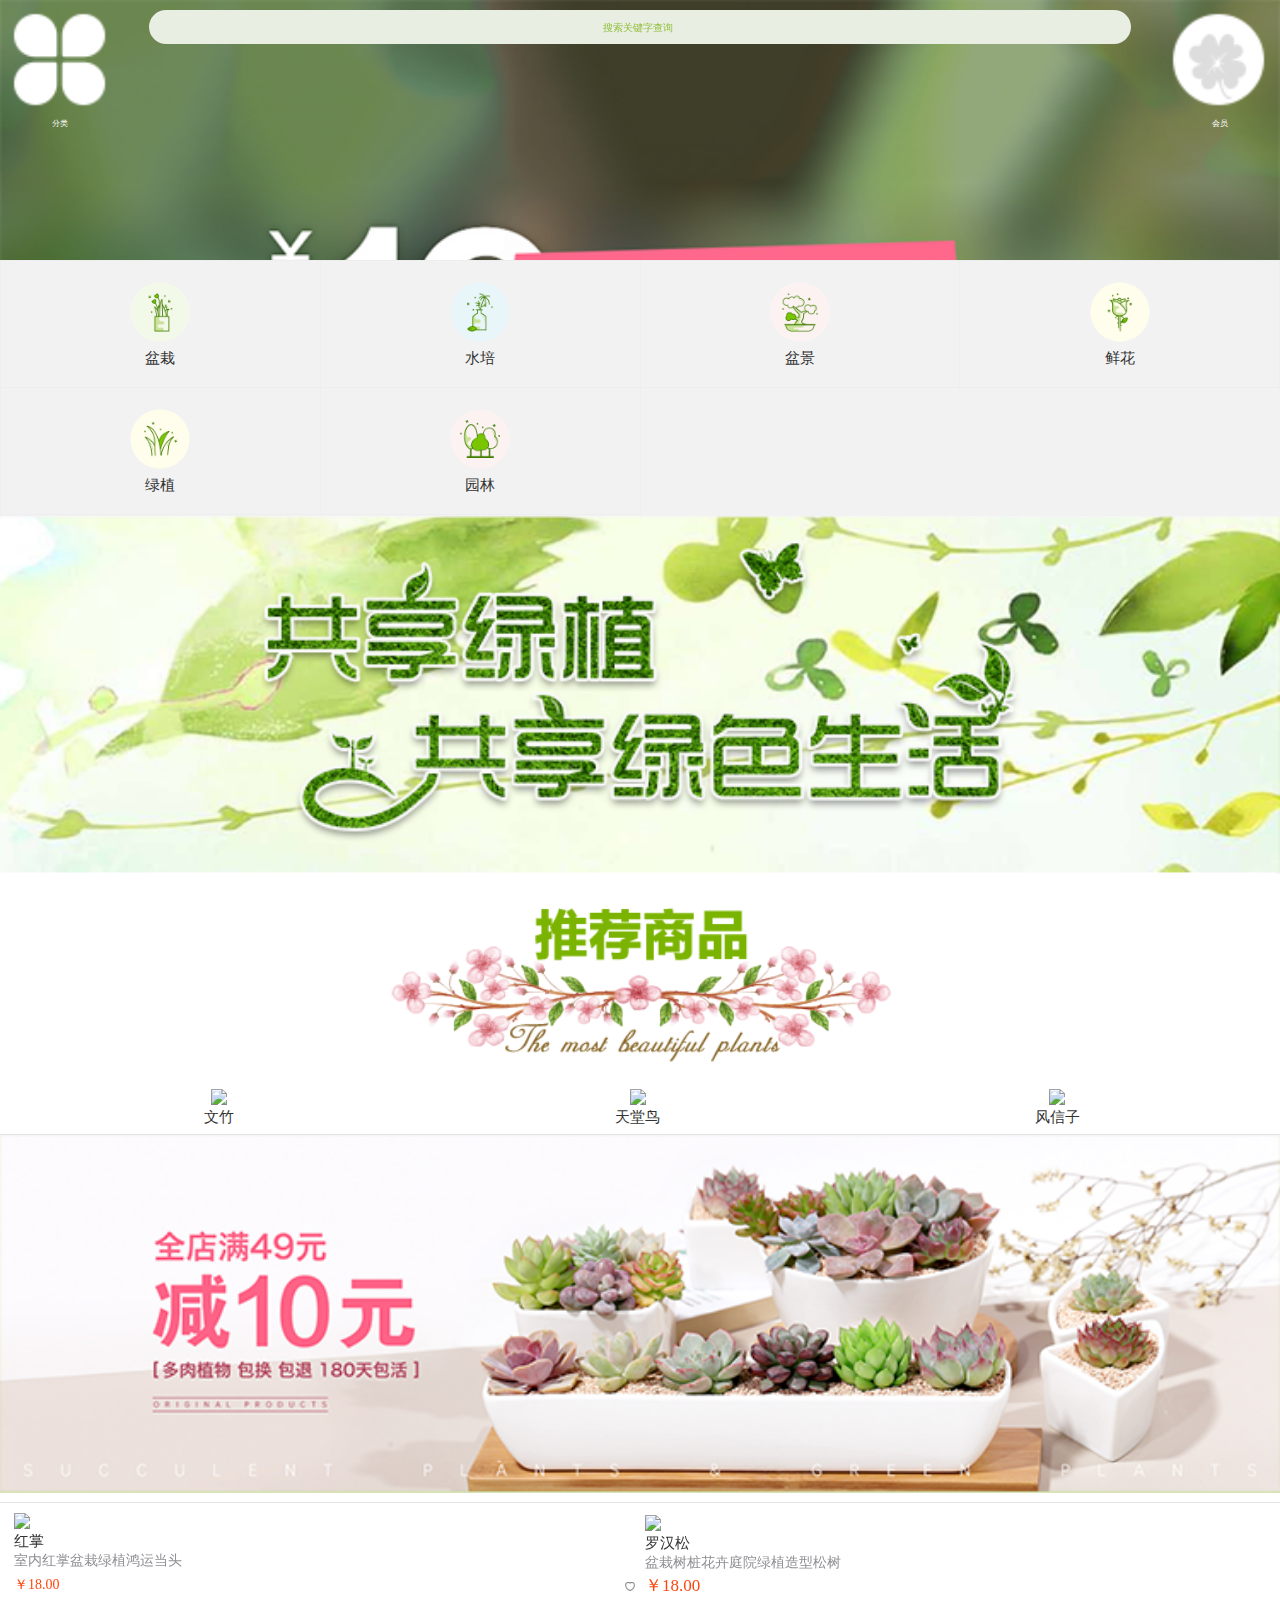
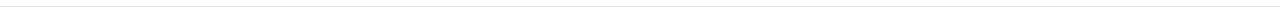
==== home.html @ 68959012 "登录和首页" ====
<!DOCTYPE html>
<html>
	<header>
		<meta charset="utf-8">
	    <meta name="viewport" content="width=device-width,initial-scale=1,minimum-scale=1,maximum-scale=1,user-scalable=no" />
	    <title></title>
	    <script src="js/mui.min.js"></script>
	    <script src="js/juicer-min.js"></script>
	    <script src="js/data/home.js"></script>
	    
	    <link href="css/mui.min.css" rel="stylesheet"/>
	    <link href="css/main.css" rel="stylesheet"/>
	    <script type="text/javascript" charset="utf-8">
	      	mui.init();
	    </script>
	</header>
<body class="mui-scroll" style="overflow:inherit">
	<div class="header">
		<div class="fl">
			<img src="image/icon/index_class.png" class="homeclass" />
			<p class="class">分类</p>
		</div>
		<div class="search">
		    <input type="search" class="mui-input-clear" placeholder="搜索关键字查询">
		</div>
		<div class="fl" style="margin-left: 3%;">
			<img src="image/icon/index_member.png" class="homeclass" />
			<p class="class">会员</p>
		</div>
	</div>
	<div>
		<ul class="mui-table-view mui-grid-view mui-grid-9">
		<li class="mui-table-view-cell mui-media mui-col-xs-4 mui-col-sm-3">
		    <a href="javascript:prolist();">
		        <span class="mui-icon">
		        	<img class="class-img" src="image/icon/index_icon1.png" >
		        </span>
		        <div class="mui-media-body">盆栽</div>
		    </a>
		</li>
		<li class="mui-table-view-cell mui-media mui-col-xs-4 mui-col-sm-3">
		    <a href="#">
		        <span class="mui-icon">
		        	<img class="class-img" src="image/icon/index_icon2.png" >
		        </span>
		        <div class="mui-media-body">水培</div>
		    </a>
		</li>
		<li class="mui-table-view-cell mui-media mui-col-xs-4 mui-col-sm-3">
		    <a href="#">
		        <span class="mui-icon">
		        	<img class="class-img" src="image/icon/index_icon3.png" >
		        </span>
		        <div class="mui-media-body">盆景</div>
		    </a>
		</li>
		<li class="mui-table-view-cell mui-media mui-col-xs-4 mui-col-sm-3">
		    <a href="#">
		        <span class="mui-icon">
		        	<img class="class-img" src="image/icon/index_icon4.png" >
		        </span>
		        <div class="mui-media-body">鲜花</div>
		    </a>
		</li>
		<li class="mui-table-view-cell mui-media mui-col-xs-4 mui-col-sm-3">
		    <a href="#">
		        <span class="mui-icon">
		        	<img class="class-img" src="image/icon/index_icon5.png" >
		        </span>
		        <div class="mui-media-body">绿植</div>
		    </a>
		</li>
		<li class="mui-table-view-cell mui-media mui-col-xs-4 mui-col-sm-3">
		    <a href="#">
		        <span class="mui-icon">
		        	<img class="class-img" src="image/icon/index_icon6.png" >
		        </span>
		        <div class="mui-media-body">园林</div>
		    </a>
		</li>
		   </ul>
	</div>
	<div>
		<img src="image/index_img/index_img_02@2x.png" class="ad1" />
	</div>
	<div class="logo_div" style="margin-top: 10px;">
		<img src="image/icon/index_recommend.png" class="logo_img" />
	</div>
	<div class="tj">
		<ul class="mui-table-view mui-grid-view">
		    <li class="mui-table-view-cell mui-media mui-col-xs-4">
		        <a href="#">
		            <img class="mui-media-object" src="http://placehold.it/300x300">
		            <div class="mui-media-body">文竹</div>
		        </a>
		    </li>
		    <li class="mui-table-view-cell mui-media mui-col-xs-4">
		        <a href="#">
		            <img class="mui-media-object" src="http://placehold.it/300x300">
		            <div class="mui-media-body">天堂鸟</div>
		        </a>
		    </li>
		    <li class="mui-table-view-cell mui-media mui-col-xs-4">
		        <a href="#">
		            <img class="mui-media-object" src="http://placehold.it/300x300">
		            <div class="mui-media-body">风信子</div>
		        </a>
		    </li>
		</ul>
	</div>
	<div>
		<img src="image/index_img/index_img_04@2x.png" class="ad1" />
	</div>
	
	<div>
		<ul class="mui-table-view mui-grid-view alil">
		    <li class="mui-table-view-cell mui-media mui-col-xs-6">
		        <a href="#">
		            <img class="mui-media-object" src="http://placehold.it/400x350">
		            <div class="mui-media-body">红掌</div>
		            <div class=""><h5>室内红掌盆栽绿植鸿运当头</h5></div>
		            <div>
		            	<div class="harf">
		            		<h5 style="color: #FE470E;">￥18.00</h5>
		            	</div>
		            	
		            	<div class="harf">
		            		<img src="image/icon/collect_normal.png" class="home-love"/>
		            	</div>
		            	
		            </div>
		        </a>
		    </li>
		    <li class="mui-table-view-cell mui-media mui-col-xs-6">
		        <a href="#">
		            <img class="mui-media-object" src="http://placehold.it/400x350">
		            <div class="mui-media-body">罗汉松</div>
		            <div class=""><h5>盆栽树桩花卉庭院绿植造型松树</h5></div>
		            <div style="color: #FE470E;">￥18.00</div>
		        </a>
		    </li>
		</ul>
	</div>
	
</body>
</html>
---- css/main.css ----
.bodybox{
    overflow: auto;
    -webkit-overflow-scrolling: touch;
}

*{-webkit-box-sizing: border-box; box-sizing: border-box; margin:0; padding:0;outline: none;-webkit-tap-highlight-color:rgba(0,0,0,0);}
:after,:before{-webkit-box-sizing: border-box; box-sizing: border-box;}
html{-webkit-text-size-adjust:100%;}
body{font-family:'microsoft yahei','simhei','sans-serif';color: #222;background: #fff;font-size:0.14rem;}
h1,h2,h3,h4,h5,h6{font-weight: normal}
b{font-weight: normal}
i{font-style: normal}
.b{font-weight: bold}
button,input{ -webkit-appearance:none;border-radius:0;color: #222;background: transparent;border:none;line-height: 22px;font-size:0.14rem;outline: none;}
input::-webkit-input-placeholder{font-family:'microsoft yahei','simhei','sans-serif';color: #a8a8a8;}
textarea{resize: none;border:1px solid #ddd;border-radius: 4px;padding:0 10px;width: 100%;height: 100px;font-family:'microsoft yahei','simhei','sans-serif';font-size: 0.14rem;color:#222;line-height: 24px;}
textarea::-webkit-input-placeholder{color:#999;}
ul{list-style:none;}
a{text-decoration:none;}
.cursor{cursor: pointer}

@font-face {
    font-family: 'iconfont';
    src: url('../font/iconfont.eot');
    src: url('../font/iconfont.eot?#iefix') format('embedded-opentype'),
    url('../font/iconfont.woff') format('woff'),
    url('../font/iconfont.ttf') format('truetype'),
    url('../font/iconfont.svg#iconfont') format('svg');
}
.iconfont{
    font-family:"iconfont" !important;
    font-size:0.16rem;font-style:normal;
    -webkit-font-smoothing: antialiased;
    -webkit-text-stroke-width: 0.2px;
    -moz-osx-font-smoothing: grayscale;
}

.col-1 { width : 8.33% }
.col-2 { width : 16.66% }
.col-3 { width : 25% }
.col-4 { width : 33.33% }
.col-5 { width : 41.66% }
.col-6 { width : 50% }
.col-7 { width : 58.33% }
.col-8 { width : 66.66% }
.col-9 { width : 75% }
.col-10 { width : 83.33% }
.col-11 { width : 91.66% }
.col-12 { width : 100% }
.w20per{width: 20%}

.L{float:left;}
.R{float:right;}
.clear:after{content:'';display:block;clear:both;visibility:hidden;}
.overhid{overflow: hidden}
.marok:before,.marok:after{content: '';display: table;}
.moreline1{overflow: hidden;text-overflow: ellipsis;white-space: nowrap;}
.moreline2{overflow: hidden;display: -webkit-box;-webkit-box-orient: vertical;-webkit-line-clamp:2;}
.textL{text-align: left;}
.textC{text-align: center;}
.textR{text-align: right;}
.inblock{display: inline-block}
.block{display: block}
.wordbreak{word-break: break-all}
.table{display: table;width: 100%;height: 100%;}
.tablec{display: table-cell;vertical-align: middle}
.vermid{vertical-align: middle}
.vertop{vertical-align: top}
.verbot{vertical-align: bottom}
.verbase{vertical-align: baseline}

.fs12{font-size: 0.12rem;}
.fs13{font-size: 0.13rem;}
.fs14{font-size: 0.14rem;}
.fs15{font-size: 0.15rem;}
.fs16{font-size: 0.16rem;}
.fs17{font-size: 0.17rem;}
.fs18{font-size: 0.18rem;}
.fs19{font-size: 0.19rem;}
.fs20{font-size: 0.2rem;}
.fs22{font-size: 0.22rem;}
.fs25{font-size: 0.25rem;}
.fs30{font-size: 0.30rem;}
.fs32{font-size: 0.32rem;}
.fs35{font-size: 0.35rem;}
.fs40{font-size: 0.40rem;}
.fs42{font-size: 0.42rem;}
.fs50{font-size: 0.50rem;}
.fs80{font-size: 0.80rem;}
.h24{height: 24px;}
.h32{height: 32px;}
.h45{height: 45px;}
.h50{height: 50px;}
.h60{height: 60px;}
.h80{height: 80px;}
.h90{height: 90px;}
.lh24{line-height: 24px;}
.lh45{line-height: 45px;}
.pad016{padding: 0 16px;}
.pad010{padding: 0 10px;}
.pad10{padding: 10px;}
.pad20{padding: 20px;}
.pad020{padding: 0 20px;}
.pad05{padding: 0 5px;}
.padb10{padding-bottom: 10px;}
.padb20{padding-bottom: 20px;}
.padtb10{padding:10px 0}
.padtb12{padding:12px 0}
.padtb20{padding:20px 0}
.padtb5{padding:5px 0}
.padl10{padding-left: 10px;}
.padr10{padding-right: 10px;}
.padt10{padding-top: 10px;}
.padt20{padding-top:20px;}
.padb30{padding-bottom: 30px;}
.bdb{border-bottom: 1px solid #e9e9e9;}
.bdr{border-right: 1px solid #e9e9e9;}
.bdt{border-top: 1px solid #e9e9e9;}
.bdall{border: 1px solid #e9e9e9;}
.bdbon{border-bottom: 1px solid #006062;}
.bdr4{border-radius: 4px;}
.color333{color:#333}
.color5d{color:#5d5d5d;}
.color666{color:#666}
.color777{color:#777}
.color7d{color:#7d7d7d}
.colorccc{color:#ccc}
.colorddd{color:#ddd}
.colora8{color: #a8a8a8}
.colorb4{color:#b4b4b4}
.color888{color:#888}
.color999{color:#999}
.colorbbb{color:#bbb}
.colorfff{color:#fff}
.colorBlue{color:#3573ff}
.colorBlue2{color:#99bfc0}
.colorMainGreen{color:#006062}
.colorGreen{color:#00b125}
.colorRed{color:#cc0000}
.colorRed2{color:#f01236}
.bgGray{background: #f4f4f4}
.bgfff{background: #fff;}
.bgMainGreen{background:#006062;}
.bgOrange{background: #ed6d00;}
.bgRed{background: #ee0000}
.mart20{margin-top: 20px;}
.mart10{margin-top: 10px;}
.marb10{margin-bottom: 10px;}
.mart5{margin-top: 5px;}
.marr5{margin-right:5px}
.marr10{margin-right: 10px;}
.marl20{margin-left: 20px;}
.marl5{margin-left:5px;}
.mar20auto{margin: 20px auto;}
.mar0auto{margin: 0 auto}
.mart30{margin-top: 30px;}
.marb30{margin-bottom: 30px;}
.lhnormal{line-height: normal}

/*登录*/
.logo_div{text-align: center;width: 100%;margin-top: 20%;}
.logo_img{width: 40%;}
.iconlogo{width: 1.2rem;padding-bottom:10px;}
.table{border-bottom:2px solid #F4F5E4;margin-top: 5%;}
.L{width: 15%;}
.R{width: 85%;color: #E3E3E3;}
.ml{width: 70%;margin-left: 12.5%;margin-top: 14%;font-size: 0.6rem;}
.table_f{width: 100%;margin-right: 12.5%;margin-top: 5%;}
.fgp{float: right;}
/*修改手机号 确认修改按钮ok*/
.btnlogin{height: 40px;line-height: 40px;border-radius:25px;background: #7BB501;width: 100%;text-align: center;color:#fff;display: block}
.btnreg{height: 40px;line-height: 40px;border-radius:25px;width: 100%;text-align: center;display: block;border: 1.5px solid #7BB501;color: #7BB501;}

/*首页*/
.header{overflow: hidden;width:100%;height:260px;background: url("../image/index_img/index_img_01@2x.png") no-repeat;background-size:cover;padding: 10px;}
.fl{width: 8%;float: left;color: #fff;}
.homeclass{width: 100%;}
.class{color: #fff;font-size: 0.5rem;text-align: center;margin-top: -8px;}

.search{width: 78%;float: left;margin-left: 3%;}
.search input{border-radius:25px;background: #E8EEE2;font-size: 0.65rem;}
input:-ms-input-placeholder{color: #88B927;opacity:0.9;}
input::-webkit-input-placeholder{color: #88B927;opacity:0.9;}

.class-img{width: 60px;}
.mui-media-body{margin-top: 0 !important;}
.ad1{overflow: hidden;width:100%;height:100%;}

.tj{overflow: hidden;overflow-x: scroll;height: auto;-webkit-backface-visibility: hidden;}
.alil li{text-align:initial !important;}
.harf{width: 50%;float: left;}
.home-love{width: 10px;float: right;margin-top: 9px;}

/*商品列表*/
.search-header{overflow: hidden;width:100%;height:auto;background: #7BB501;background-size:cover;padding-top: 10px;text-align: center;}
.search-list{width: 80%;float: left;margin-left: 7%;}
.search-list input{border-radius:25px;background: #E5EFCE;font-size: 0.65rem;}
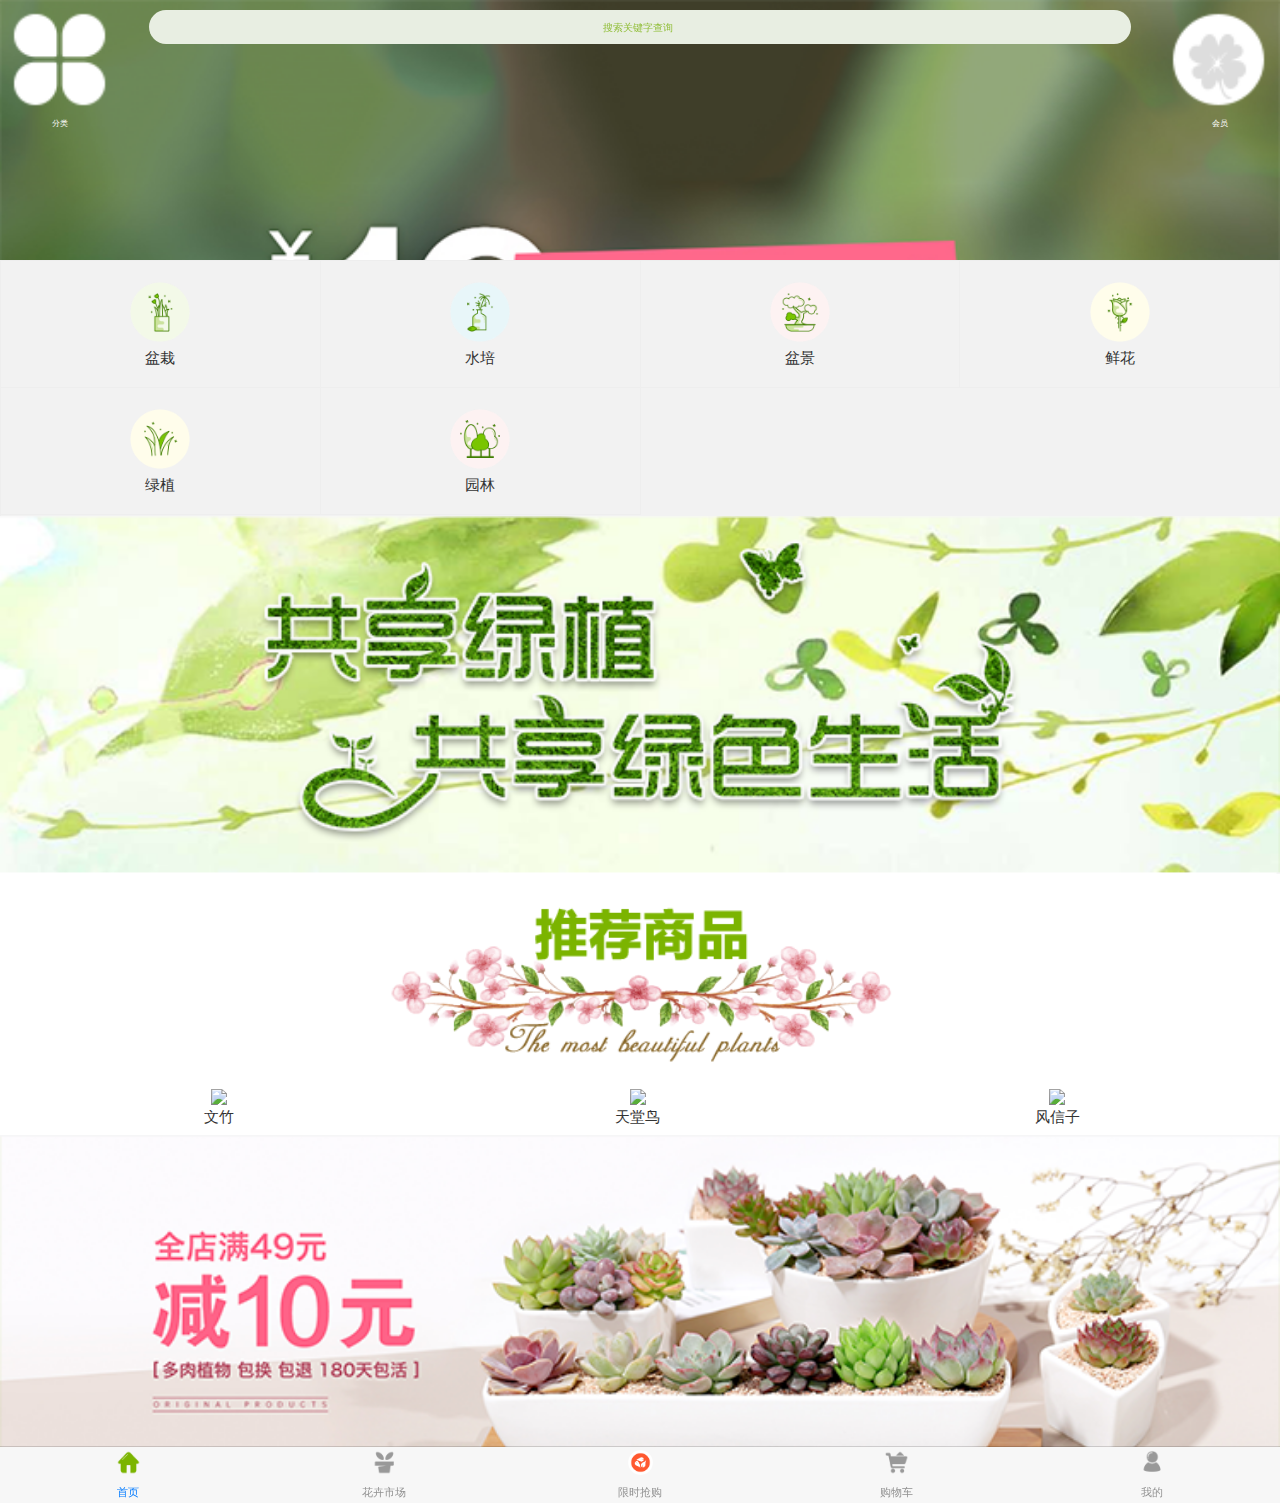
==== commit 27c744a8: "首页商品列表数据和底部menu" ====
--- a/home.html
+++ b/home.html
@@ -5,7 +5,7 @@
 	    <meta name="viewport" content="width=device-width,initial-scale=1,minimum-scale=1,maximum-scale=1,user-scalable=no" />
 	    <title></title>
 	    <script src="js/mui.min.js"></script>
-	    <script src="js/juicer-min.js"></script>
+	    <script type="text/javascript" src="js/baiduTemplate.js"></script>
 	    <script src="js/data/home.js"></script>
 	    
 	    <link href="css/mui.min.css" rel="stylesheet"/>
@@ -86,61 +86,177 @@
 	<div class="logo_div" style="margin-top: 10px;">
 		<img src="image/icon/index_recommend.png" class="logo_img" />
 	</div>
-	<div class="tj">
-		<ul class="mui-table-view mui-grid-view">
-		    <li class="mui-table-view-cell mui-media mui-col-xs-4">
-		        <a href="#">
-		            <img class="mui-media-object" src="http://placehold.it/300x300">
-		            <div class="mui-media-body">文竹</div>
-		        </a>
-		    </li>
-		    <li class="mui-table-view-cell mui-media mui-col-xs-4">
-		        <a href="#">
-		            <img class="mui-media-object" src="http://placehold.it/300x300">
-		            <div class="mui-media-body">天堂鸟</div>
-		        </a>
-		    </li>
-		    <li class="mui-table-view-cell mui-media mui-col-xs-4">
-		        <a href="#">
-		            <img class="mui-media-object" src="http://placehold.it/300x300">
-		            <div class="mui-media-body">风信子</div>
-		        </a>
-		    </li>
+	<div class="mui-content">
+	    <div class="mui-slider">
+	        <div class="mui-slider-group mui-slider-loop">
+	        	<!-- 额外增加的一个节点(循环轮播：第一个节点是最后一个图文表格) -->
+					<div class="mui-slider-item mui-slider-item-duplicate">
+		            	<ul class="mui-table-view mui-grid-view">
+						    <li class="mui-table-view-cell mui-media mui-col-xs-4">
+						        <a href="#">
+						            <img class="mui-media-object" src="http://placehold.it/300x300">
+						            <div class="mui-media-body">文竹</div>
+						        </a>
+						    </li>
+						    <li class="mui-table-view-cell mui-media mui-col-xs-4">
+						        <a href="#">
+						            <img class="mui-media-object" src="http://placehold.it/300x300">
+						            <div class="mui-media-body">天堂鸟</div>
+						        </a>
+						    </li>
+						    <li class="mui-table-view-cell mui-media mui-col-xs-4">
+						        <a href="#">
+						            <img class="mui-media-object" src="http://placehold.it/300x300">
+						            <div class="mui-media-body">风信子</div>
+						        </a>
+						    </li>
+						</ul>
+		            </div>
+				</script>
+	            
+	            <div class="mui-slider-item mui-slider-item-duplicate">
+	            	<ul class="mui-table-view mui-grid-view">
+					    <li class="mui-table-view-cell mui-media mui-col-xs-4">
+					        <a href="#">
+					            <img class="mui-media-object" src="http://placehold.it/300x300">
+					            <div class="mui-media-body">文竹</div>
+					        </a>
+					    </li>
+					    <li class="mui-table-view-cell mui-media mui-col-xs-4">
+					        <a href="#">
+					            <img class="mui-media-object" src="http://placehold.it/300x300">
+					            <div class="mui-media-body">天堂鸟</div>
+					        </a>
+					    </li>
+					    <li class="mui-table-view-cell mui-media mui-col-xs-4">
+					        <a href="#">
+					            <img class="mui-media-object" src="http://placehold.it/300x300">
+					            <div class="mui-media-body">风信子</div>
+					        </a>
+					    </li>
+					</ul>
+	            </div>
+	            <div class="mui-slider-item mui-slider-item-duplicate">
+	            	<ul class="mui-table-view mui-grid-view">
+					    <li class="mui-table-view-cell mui-media mui-col-xs-4">
+					        <a href="#">
+					            <img class="mui-media-object" src="http://placehold.it/300x300">
+					            <div class="mui-media-body">文竹</div>
+					        </a>
+					    </li>
+					    <li class="mui-table-view-cell mui-media mui-col-xs-4">
+					        <a href="#">
+					            <img class="mui-media-object" src="http://placehold.it/300x300">
+					            <div class="mui-media-body">天堂鸟</div>
+					        </a>
+					    </li>
+					    <li class="mui-table-view-cell mui-media mui-col-xs-4">
+					        <a href="#">
+					            <img class="mui-media-object" src="http://placehold.it/300x300">
+					            <div class="mui-media-body">风信子</div>
+					        </a>
+					    </li>
+					</ul>
+	            </div>
+	            <div class="mui-slider-item mui-slider-item-duplicate">
+	            	<ul class="mui-table-view mui-grid-view">
+					    <li class="mui-table-view-cell mui-media mui-col-xs-4">
+					        <a href="#">
+					            <img class="mui-media-object" src="http://placehold.it/300x300">
+					            <div class="mui-media-body">文竹</div>
+					        </a>
+					    </li>
+					    <li class="mui-table-view-cell mui-media mui-col-xs-4">
+					        <a href="#">
+					            <img class="mui-media-object" src="http://placehold.it/300x300">
+					            <div class="mui-media-body">天堂鸟</div>
+					        </a>
+					    </li>
+					    <li class="mui-table-view-cell mui-media mui-col-xs-4">
+					        <a href="#">
+					            <img class="mui-media-object" src="http://placehold.it/300x300">
+					            <div class="mui-media-body">风信子</div>
+					        </a>
+					    </li>
+					</ul>
+	            </div>
+	        </div>
+	    </div>
+	</div>
+	<div>
+		<img src="image/index_img/index_img_04@2x.png" class="ad1" />
+	</div>
+	
+	<!--商品列表start-->
+	<div id='result'></div>
+	<script id="t:_1234-abcd-1" type="text/html">
+	<div>
+		<ul class="mui-table-view mui-grid-view alil">
+			<%if(product.length>1) { %>
+				<%for(var i=0;i<product.length;i++){%>
+					<li class="mui-table-view-cell mui-media mui-col-xs-6">
+			        <a href="#">
+			            <img class="mui-media-object" src="<%=product[i]['map']%>">
+			            <div class="mui-media-body"><%=product[i]['p_name']%></div>
+			            <div class=""><h5><%=product[i]['description']%></h5></div>
+			            <div>
+			            	<div class="harf">
+			            		<h5 style="color: #FE470E;">￥<%=product[i]['bazar_price']%></h5>
+			            	</div>
+			            	
+			            	<div class="harf">
+			            		<%if(product[i]['user_favorites']==1) { %>
+			            			<img src="image/icon/collect_press.png" class="home-love"/>
+			            		<%}else{%>
+							        <img src="image/icon/collect_normal.png" class="home-love"/>   
+							    <%}%>
+			            	</div>
+			            	
+			            </div>
+			        </a>
+			    </li>
+				<%}%>
+			<%}else{%>
+		        <h2>没有list数据</h2>   
+		    <%}%>
 		</ul>
 	</div>
-	<div>
-		<img src="image/index_img/index_img_04@2x.png" class="ad1" />
-	</div>
+	</script>
+	<!--商品列表end-->
 	
-	<div>
-		<ul class="mui-table-view mui-grid-view alil">
-		    <li class="mui-table-view-cell mui-media mui-col-xs-6">
-		        <a href="#">
-		            <img class="mui-media-object" src="http://placehold.it/400x350">
-		            <div class="mui-media-body">红掌</div>
-		            <div class=""><h5>室内红掌盆栽绿植鸿运当头</h5></div>
-		            <div>
-		            	<div class="harf">
-		            		<h5 style="color: #FE470E;">￥18.00</h5>
-		            	</div>
-		            	
-		            	<div class="harf">
-		            		<img src="image/icon/collect_normal.png" class="home-love"/>
-		            	</div>
-		            	
-		            </div>
-		        </a>
-		    </li>
-		    <li class="mui-table-view-cell mui-media mui-col-xs-6">
-		        <a href="#">
-		            <img class="mui-media-object" src="http://placehold.it/400x350">
-		            <div class="mui-media-body">罗汉松</div>
-		            <div class=""><h5>盆栽树桩花卉庭院绿植造型松树</h5></div>
-		            <div style="color: #FE470E;">￥18.00</div>
-		        </a>
-		    </li>
-		</ul>
-	</div>
+	<nav class="mui-bar mui-bar-tab">
+	    <a class="mui-tab-item mui-active">
+	        <span class="mui-icon">
+	        	<img src="image/icon/menu_01_press.png" style="width: 25px;" />
+	        </span>
+	        <span class="mui-tab-label">首页</span>
+	    </a>
+	    <a class="mui-tab-item" href="javascript:prolist();">
+	        <span class="mui-icon">
+	        	<img src="image/icon/menu_02_normal.png" style="width: 25px;" />
+	        </span>
+	        <span class="mui-tab-label">花卉市场</span>
+	    </a>
+	    <a class="mui-tab-item">
+	        <span class="mui-icon">
+	        	<img src="image/icon/menu_03.png" style="width: 25px;" />
+	        </span>
+	        <span class="mui-tab-label">限时抢购</span>
+	    </a>
+	    <a class="mui-tab-item">
+	        <span class="mui-icon">
+	        	<img src="image/icon/menu_04_normal.png" style="width: 25px;" />
+	        </span>
+	        <span class="mui-tab-label">购物车</span>
+	    </a>
+	    <a class="mui-tab-item">
+	        <span class="mui-icon">
+	        	<img src="image/icon/menu_05_normal.png" style="width: 25px;" />
+	        </span>
+	        <span class="mui-tab-label">我的</span>
+	    </a>
+	</nav>
+
 	
 </body>
 </html>
--- a/css/main.css
+++ b/css/main.css
@@ -186,7 +186,6 @@
 .mui-media-body{margin-top: 0 !important;}
 .ad1{overflow: hidden;width:100%;height:100%;}
 
-.tj{overflow: hidden;overflow-x: scroll;height: auto;-webkit-backface-visibility: hidden;}
 .alil li{text-align:initial !important;}
 .harf{width: 50%;float: left;}
 .home-love{width: 10px;float: right;margin-top: 9px;}
